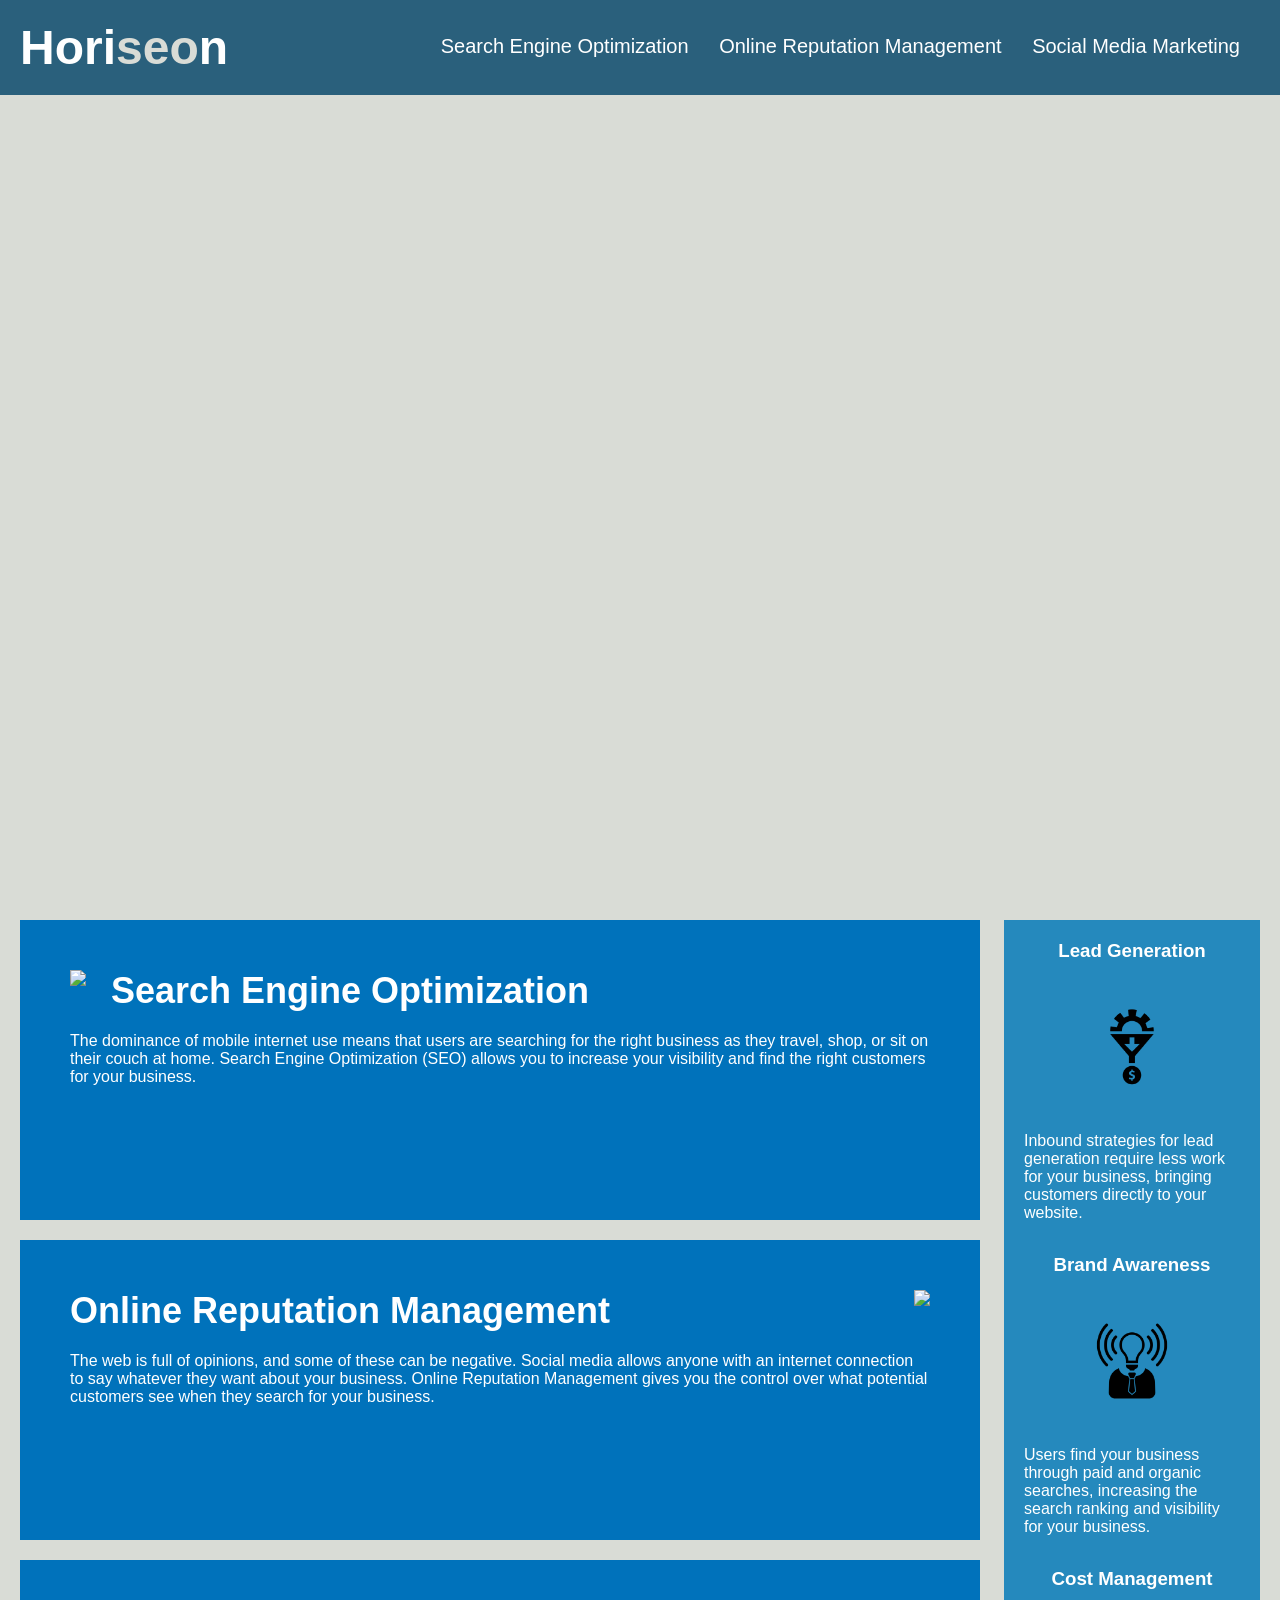
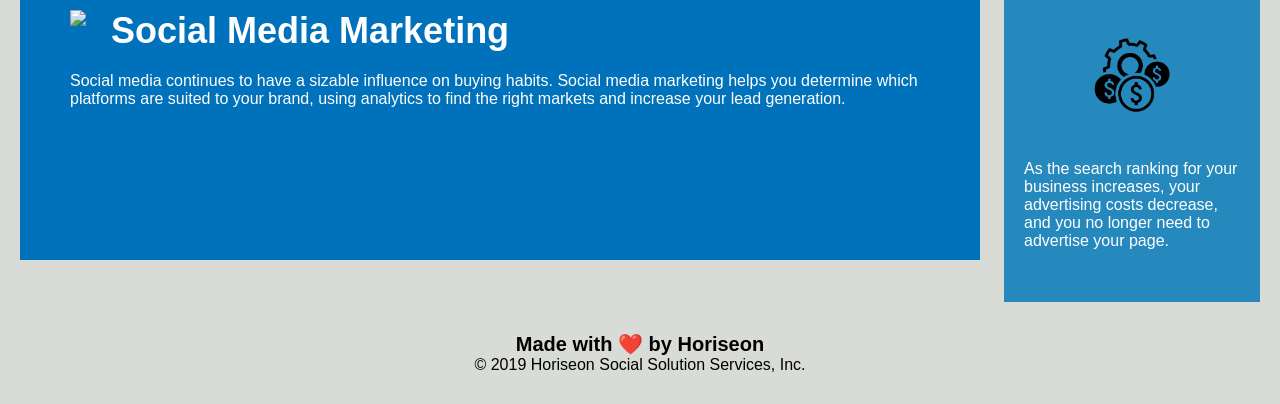
==== index.html @ 5904d70b "file organization 02" ====
<!DOCTYPE html>
<html lang="en-us">

<head>
    <meta charset="UTF-8" />
    <link rel="stylesheet" href="./assets/css/style.css">
    <title>website</title>
</head>

<body>
    <div class="header">
        <h1>Hori<span class="seo">seo</span>n</h1>
        <div>
            <ul>
                <li>
                    <a href="#search-engine-optimization">Search Engine Optimization</a>
                </li>
                <li>
                    <a href="#online-reputation-management">Online Reputation Management</a>
                </li>
                <li>
                    <a href="#social-media-marketing">Social Media Marketing</a>
                </li>
            </ul>
        </div>
    </div>
    <div class="hero"></div>
    <div class="content">
        <div class="search-engine-optimization">
            <img src="./assets/images/search-engine-optimization.jpg" class="float-left" />
            <h2>Search Engine Optimization</h2>
            <p>
                The dominance of mobile internet use means that users are searching for the right business as they travel, shop, or sit on their couch at home. Search Engine Optimization (SEO) allows you to increase your visibility and find the right customers for your business.
            </p>
        </div>
        <div id="online-reputation-management" class="online-reputation-management">
            <img src="./assets/images/online-reputation-management.jpg" class="float-right" />
            <h2>Online Reputation Management</h2>
            <p>
                The web is full of opinions, and some of these can be negative. Social media allows anyone with an internet connection to say whatever they want about your business. Online Reputation Management gives you the control over what potential customers see when they search for your business.
            </p>
        </div>
        <div id="social-media-marketing" class="social-media-marketing">
            <img src="./assets/images/social-media-marketing.jpg" class="float-left" />
            <h2>Social Media Marketing</h2>
            <p>
                Social media continues to have a sizable influence on buying habits. Social media marketing helps you determine which platforms are suited to your brand, using analytics to find the right markets and increase your lead generation.
            </p>
        </div>
    </div>
    <div class="benefits">
        <div class="benefit-lead">
            <h3>Lead Generation</h3>
            <img src="./assets/images/lead-generation.png" />
            <p>
                Inbound strategies for lead generation require less work for your business, bringing customers directly to your website.
            </p>
        </div>
        <div class="benefit-brand">
            <h3>Brand Awareness</h3>
            <img src="./assets/images/brand-awareness.png" />
            <p>
                Users find your business through paid and organic searches, increasing the search ranking and visibility for your business.
            </p>
        </div>
        <div class="benefit-cost">
            <h3>Cost Management</h3>
            <img src="./assets/images/cost-management.png"></img>
            <p>
                As the search ranking for your business increases, your advertising costs decrease, and you no longer need to advertise your page.
            </p>
        </div>
    </div>
    <div class="footer">
        <h2>Made with ❤️️ by Horiseon</h2>
        <p>
            &copy; 2019 Horiseon Social Solution Services, Inc.
        </p>
    </div>
</body>

</html>
---- assets/css/style.css ----
* {
    box-sizing: border-box;
    padding: 0;
    margin: 0;
}

body {
    background-color: #d9dcd6;
}

.header {
    padding: 20px;
    font-family: 'Trebuchet MS', 'Lucida Sans Unicode', 'Lucida Grande', 'Lucida Sans', Arial, sans-serif;
    background-color: #2a607c;
    color: #ffffff;
}

.header h1 {
    display: inline-block;
    font-size: 48px;
}

.header h1 .seo {
    color: #d9dcd6;
}

.header div {
    padding-top: 15px;
    margin-right: 20px;
    float: right;
    font-family: 'Gill Sans', 'Gill Sans MT', Calibri, 'Trebuchet MS', sans-serif;
    font-size: 20px;
}

.header div ul {
    list-style-type: none;
}

.header div ul li {
    display: inline-block;
    margin-left: 25px;
}

a {
    color: #ffffff;
    text-decoration: none;
}

p {
    font-size: 16px;
}

.hero {
    height: 800px;
    width: 100%;
    margin-bottom: 25px;
    background-image: url("../images/digital-marketing-meeting.jpg");
    background-size: cover;
    background-position: center;
}

.float-left {
    float: left;
    margin-right: 25px;
}

.float-right {
    float: right;
    margin-left: 25px;
}

.content {
    width: 75%;
    display: inline-block;
    margin-left: 20px;
}

.benefits {
    margin-right: 20px;
    padding: 20px;
    clear: both;
    float: right;
    width: 20%;
    height: 100%;
    font-family: 'Gill Sans', 'Gill Sans MT', Calibri, 'Trebuchet MS', sans-serif;
    background-color: #2589bd;
}

.benefit-lead {
    margin-bottom: 32px;
    color: #ffffff;
}

.benefit-brand {
    margin-bottom: 32px;
    color: #ffffff;
}

.benefit-cost {
    margin-bottom: 32px;
    color: #ffffff;
}

.benefit-lead h3 {
    margin-bottom: 10px;
    text-align: center;
}

.benefit-brand h3 {
    margin-bottom: 10px;
    text-align: center;
}

.benefit-cost h3 {
    margin-bottom: 10px;
    text-align: center;
}

.benefit-lead img {
    display: block;
    margin: 10px auto;
    max-width: 150px;
}

.benefit-brand img {
    display: block;
    margin: 10px auto;
    max-width: 150px;
}

.benefit-cost img {
    display: block;
    margin: 10px auto;
    max-width: 150px;
}

.search-engine-optimization {
    margin-bottom: 20px;
    padding: 50px;
    height: 300px;
    font-family: 'Gill Sans', 'Gill Sans MT', Calibri, 'Trebuchet MS', sans-serif;
    background-color: #0072bb;
    color: #ffffff;
}

.online-reputation-management {
    margin-bottom: 20px;
    padding: 50px;
    height: 300px;
    font-family: 'Gill Sans', 'Gill Sans MT', Calibri, 'Trebuchet MS', sans-serif;
    background-color: #0072bb;
    color: #ffffff;
}

.social-media-marketing {
    margin-bottom: 20px;
    padding: 50px;
    height: 300px;
    font-family: 'Gill Sans', 'Gill Sans MT', Calibri, 'Trebuchet MS', sans-serif;
    background-color: #0072bb;
    color: #ffffff;
}

.search-engine-optimization img {
    max-height: 200px;
}

.online-reputation-management img {
    max-height: 200px;
}

.social-media-marketing img {
    max-height: 200px;
}

.search-engine-optimization h2 {
    margin-bottom: 20px;
    font-size: 36px;
}

.online-reputation-management h2 {
    margin-bottom: 20px;
    font-size: 36px;
}

.social-media-marketing h2 {
    margin-bottom: 20px;
    font-size: 36px;
}

.footer {
    padding: 30px;
    clear: both;
    font-family: 'Trebuchet MS', 'Lucida Sans Unicode', 'Lucida Grande', 'Lucida Sans', Arial, sans-serif;
    text-align: center;
}

.footer h2 {
    font-size: 20px;
}
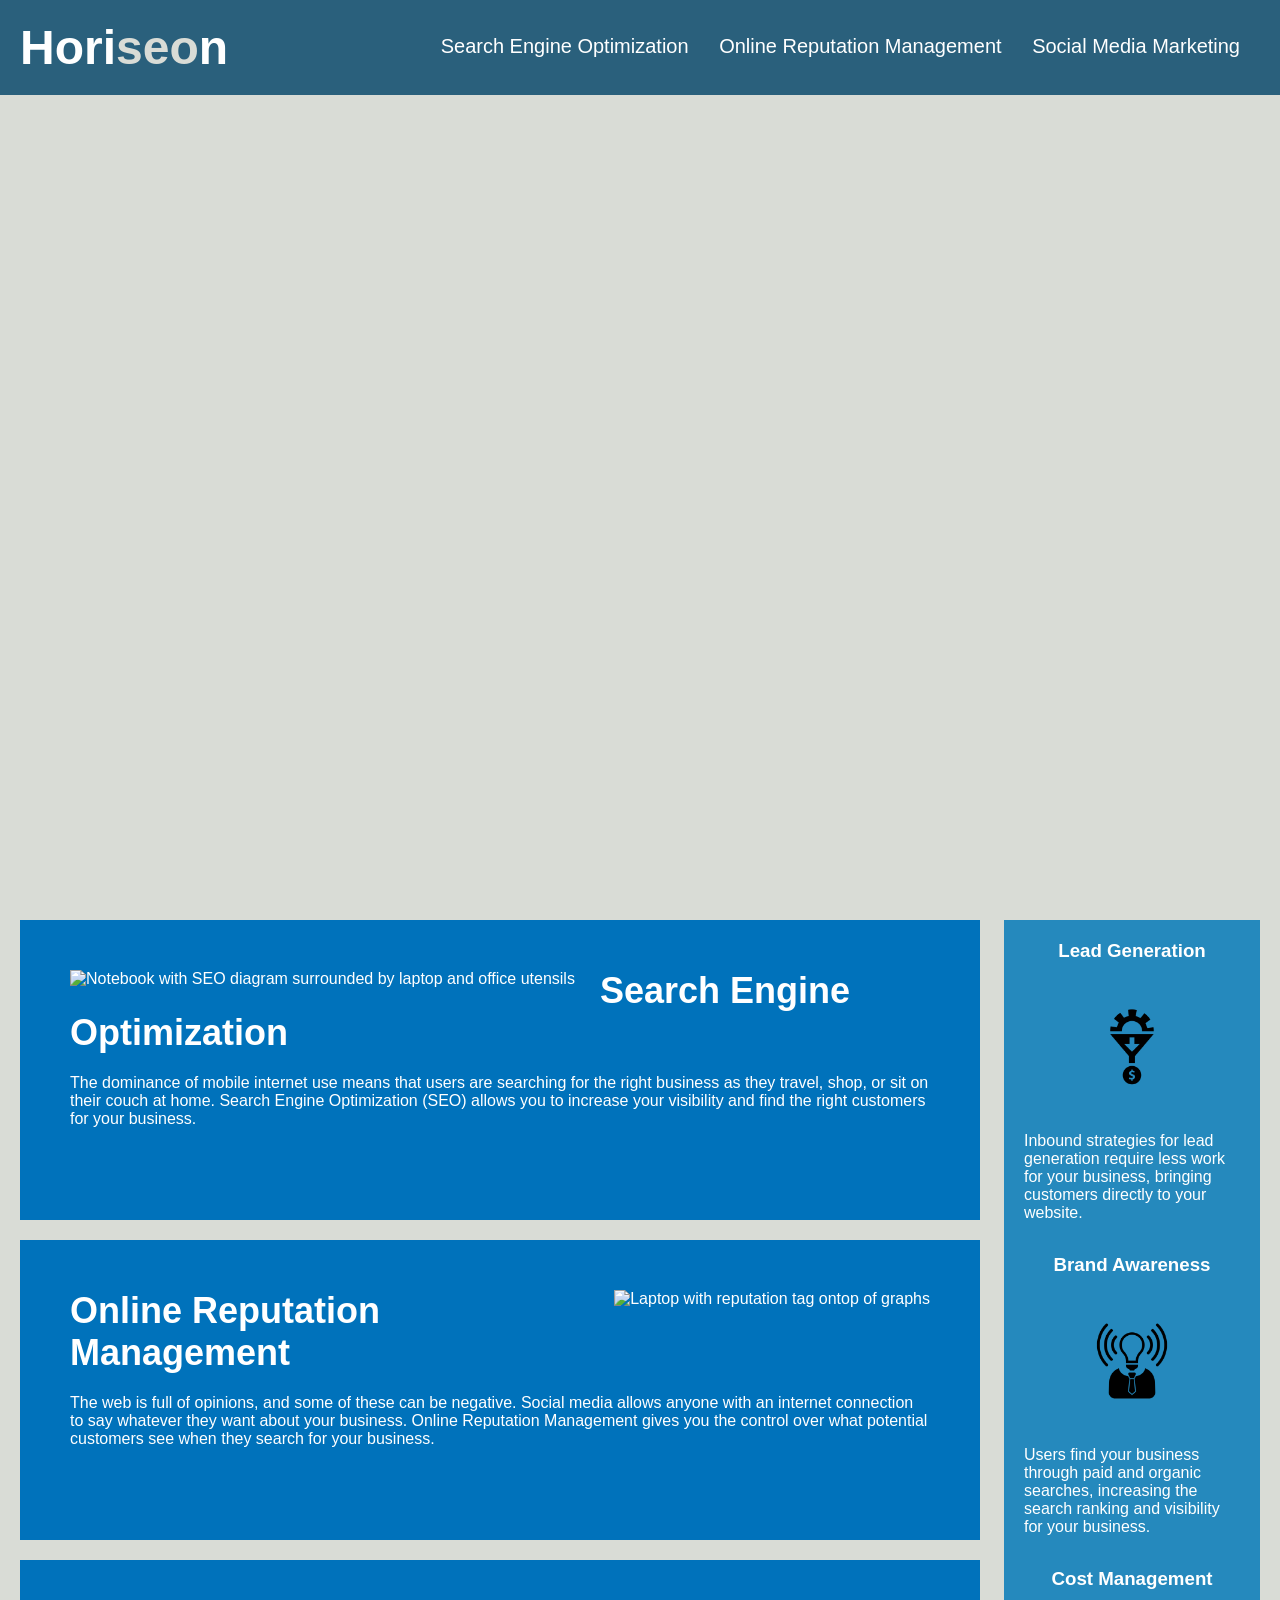
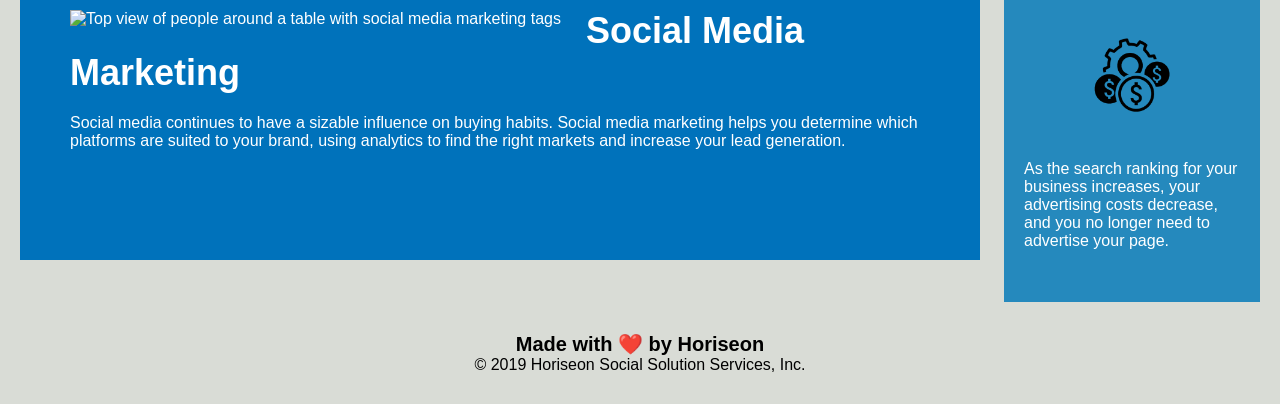
==== commit a4f8369a: "Modified HTML file (head, navigation/header, linked unordered list, hero and added alt to the images" ====
--- a/index.html
+++ b/index.html
@@ -3,74 +3,84 @@
 
 <head>
     <meta charset="UTF-8" />
-    <link rel="stylesheet" href="./assets/css/style.css">
     <title>website</title>
+    <link rel="stylesheet" href="./assets/css/style.css">    
 </head>
 
 <body>
-    <div class="header">
-        <h1>Hori<span class="seo">seo</span>n</h1>
-        <div>
+    <!-- navigation -->
+    <header class="header">
+        <h1>
+            <a href="/">
+                Hori<span class="seo">seo</span>n
+            </a>
+        </h1>
+        <nav>
+            <!-- unordered list -->
             <ul>
+                <!-- list item element -->
                 <li>
+                    <!-- anchor element -->
                     <a href="#search-engine-optimization">Search Engine Optimization</a>
                 </li>
                 <li>
-                    <a href="#online-reputation-management">Online Reputation Management</a>
+                     <a href="#online-reputation-management">Online Reputation Management</a>
                 </li>
-                <li>
-                    <a href="#social-media-marketing">Social Media Marketing</a>
+                 <li>
+                     <a href="#social-media-marketing">Social Media Marketing</a>
                 </li>
             </ul>
+        </nav>        
+    </header>
+    <!-- hero/jumbotron -->
+    <div class="hero"></div>
+        <div class="content">
+            <div id="search-engine-optimization" class="search-engine-optimization">
+                <img src="./assets/images/search-engine-optimization.jpg" alt="Notebook with SEO diagram surrounded by laptop and office utensils" class="float-left" />
+                <h2>Search Engine Optimization</h2>
+                <p>
+                    The dominance of mobile internet use means that users are searching for the right business as they travel, shop, or sit on their couch at home. Search Engine Optimization (SEO) allows you to increase your visibility and find the right customers for your business.
+                </p>
+            </div>
+            <div id="online-reputation-management" class="online-reputation-management">
+                <img src="./assets/images/online-reputation-management.jpg" alt="Laptop with reputation tag ontop of graphs" class="float-right" />
+                <h2>Online Reputation Management</h2>
+                <p>
+                    The web is full of opinions, and some of these can be negative. Social media allows anyone with an internet connection to say whatever they want about your business. Online Reputation Management gives you the control over what potential customers see when they search for your business.
+                </p>
+            </div>
+            <div id="social-media-marketing" class="social-media-marketing">
+                <img src="./assets/images/social-media-marketing.jpg" alt="Top view of people around a table with social media marketing tags" class="float-left" />
+                <h2>Social Media Marketing</h2>
+                <p>
+                    Social media continues to have a sizable influence on buying habits. Social media marketing helps you determine which platforms are suited to your brand, using analytics to find the right markets and increase your lead generation.
+                </p>
+            </div>
         </div>
-    </div>
-    <div class="hero"></div>
-    <div class="content">
-        <div class="search-engine-optimization">
-            <img src="./assets/images/search-engine-optimization.jpg" class="float-left" />
-            <h2>Search Engine Optimization</h2>
-            <p>
-                The dominance of mobile internet use means that users are searching for the right business as they travel, shop, or sit on their couch at home. Search Engine Optimization (SEO) allows you to increase your visibility and find the right customers for your business.
-            </p>
-        </div>
-        <div id="online-reputation-management" class="online-reputation-management">
-            <img src="./assets/images/online-reputation-management.jpg" class="float-right" />
-            <h2>Online Reputation Management</h2>
-            <p>
-                The web is full of opinions, and some of these can be negative. Social media allows anyone with an internet connection to say whatever they want about your business. Online Reputation Management gives you the control over what potential customers see when they search for your business.
-            </p>
-        </div>
-        <div id="social-media-marketing" class="social-media-marketing">
-            <img src="./assets/images/social-media-marketing.jpg" class="float-left" />
-            <h2>Social Media Marketing</h2>
-            <p>
-                Social media continues to have a sizable influence on buying habits. Social media marketing helps you determine which platforms are suited to your brand, using analytics to find the right markets and increase your lead generation.
-            </p>
-        </div>
-    </div>
-    <div class="benefits">
-        <div class="benefit-lead">
-            <h3>Lead Generation</h3>
-            <img src="./assets/images/lead-generation.png" />
-            <p>
-                Inbound strategies for lead generation require less work for your business, bringing customers directly to your website.
-            </p>
-        </div>
-        <div class="benefit-brand">
-            <h3>Brand Awareness</h3>
-            <img src="./assets/images/brand-awareness.png" />
-            <p>
-                Users find your business through paid and organic searches, increasing the search ranking and visibility for your business.
-            </p>
-        </div>
-        <div class="benefit-cost">
-            <h3>Cost Management</h3>
-            <img src="./assets/images/cost-management.png"></img>
-            <p>
-                As the search ranking for your business increases, your advertising costs decrease, and you no longer need to advertise your page.
-            </p>
-        </div>
-    </div>
+        <div class="benefits">
+            <div class="benefit-lead">
+                <h3>Lead Generation</h3>
+                <img src="./assets/images/lead-generation.png" alt="" />
+                <p>
+                    Inbound strategies for lead generation require less work for your business, bringing customers directly to your website.
+                </p>
+            </div>
+            <div class="benefit-brand">
+                <h3>Brand Awareness</h3>
+                <img src="./assets/images/brand-awareness.png" alt="" />
+                <p>
+                    Users find your business through paid and organic searches, increasing the search ranking and visibility for your business.
+                </p>
+            </div>
+            <div class="benefit-cost">
+                <h3>Cost Management</h3>
+                <img src="./assets/images/cost-management.png" alt="" />
+                <p>
+                    As the search ranking for your business increases, your advertising costs decrease, and you no longer need to advertise your page.
+                </p>
+            </div>
+        </div>    
+    <!-- footer -->
     <div class="footer">
         <h2>Made with ❤️️ by Horiseon</h2>
         <p>
--- a/assets/css/style.css
+++ b/assets/css/style.css
@@ -24,7 +24,7 @@
     color: #d9dcd6;
 }
 
-.header div {
+.header nav {
     padding-top: 15px;
     margin-right: 20px;
     float: right;
@@ -32,11 +32,11 @@
     font-size: 20px;
 }
 
-.header div ul {
+.header nav ul {
     list-style-type: none;
 }
 
-.header div ul li {
+.header nav ul li {
     display: inline-block;
     margin-left: 25px;
 }
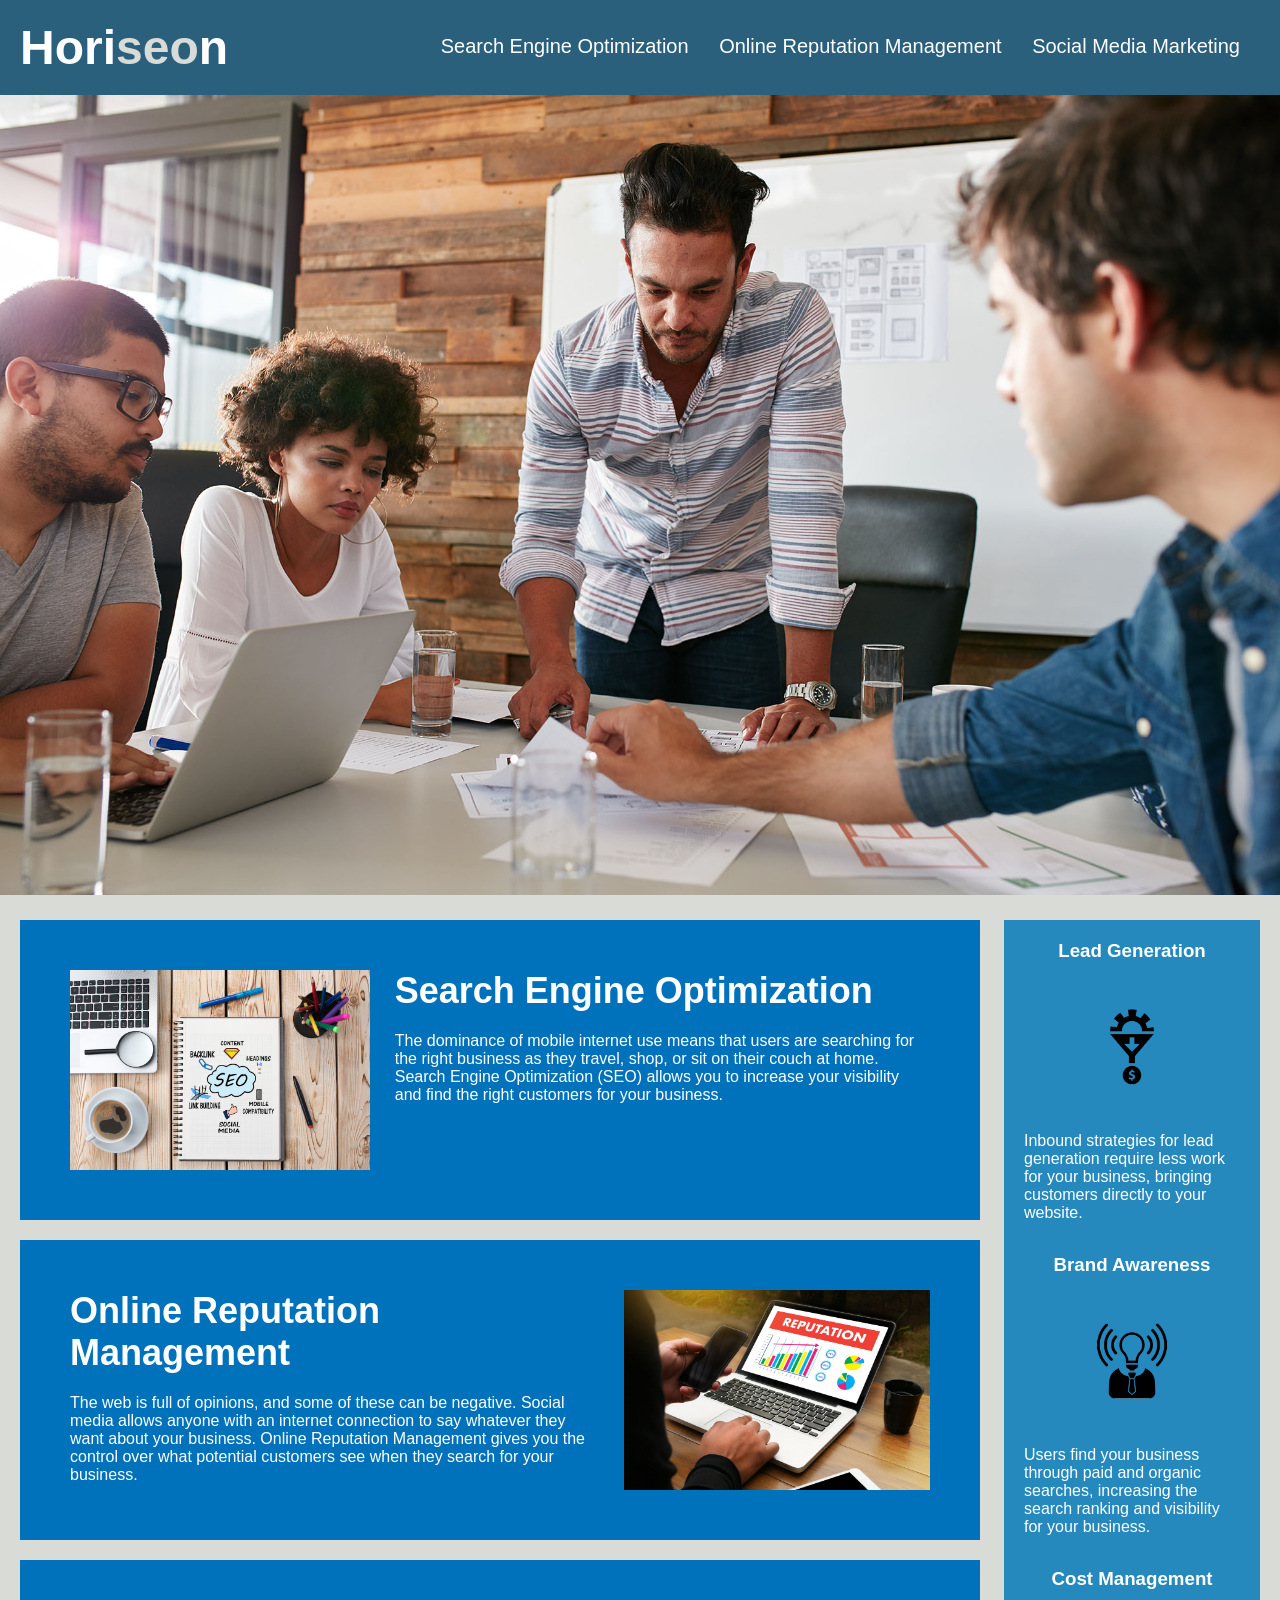
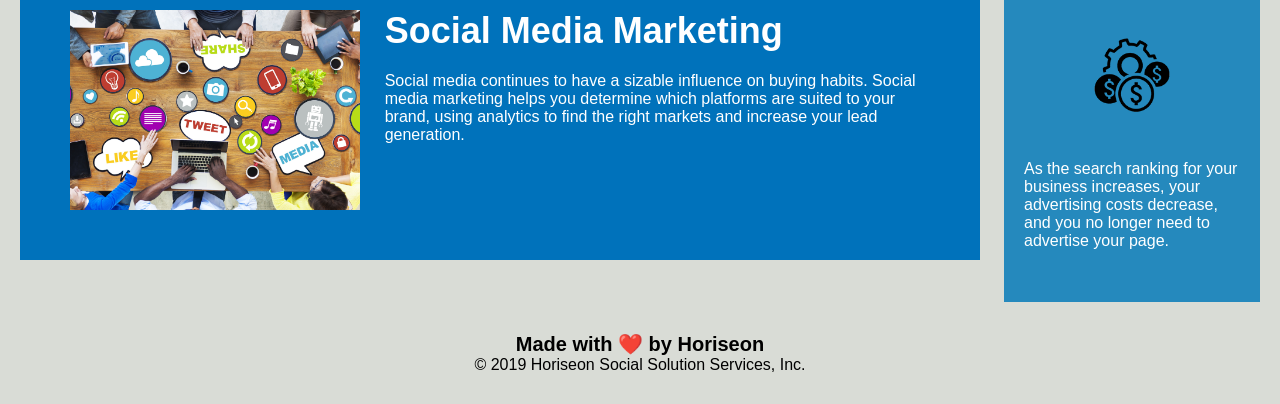
==== commit 04e19abc: "Compressed image sizes and added section and aside tags" ====
--- a/index.html
+++ b/index.html
@@ -34,52 +34,52 @@
     </header>
     <!-- hero/jumbotron -->
     <div class="hero"></div>
-        <div class="content">
+        <section class="content">
             <div id="search-engine-optimization" class="search-engine-optimization">
-                <img src="./assets/images/search-engine-optimization.jpg" alt="Notebook with SEO diagram surrounded by laptop and office utensils" class="float-left" />
+                <img src="./assets/images/compressed/search-engine-optimization.jpg" alt="Notebook with SEO diagram surrounded by laptop and office utensils" class="float-left" />
                 <h2>Search Engine Optimization</h2>
                 <p>
                     The dominance of mobile internet use means that users are searching for the right business as they travel, shop, or sit on their couch at home. Search Engine Optimization (SEO) allows you to increase your visibility and find the right customers for your business.
                 </p>
             </div>
             <div id="online-reputation-management" class="online-reputation-management">
-                <img src="./assets/images/online-reputation-management.jpg" alt="Laptop with reputation tag ontop of graphs" class="float-right" />
+                <img src="./assets/images/compressed/online-reputation-management.jpg" alt="Laptop with reputation tag ontop of graphs" class="float-right" />
                 <h2>Online Reputation Management</h2>
                 <p>
                     The web is full of opinions, and some of these can be negative. Social media allows anyone with an internet connection to say whatever they want about your business. Online Reputation Management gives you the control over what potential customers see when they search for your business.
                 </p>
             </div>
             <div id="social-media-marketing" class="social-media-marketing">
-                <img src="./assets/images/social-media-marketing.jpg" alt="Top view of people around a table with social media marketing tags" class="float-left" />
+                <img src="./assets/images/compressed/social-media-marketing.jpg" alt="Top view of people around a table with social media marketing tags" class="float-left" />
                 <h2>Social Media Marketing</h2>
                 <p>
                     Social media continues to have a sizable influence on buying habits. Social media marketing helps you determine which platforms are suited to your brand, using analytics to find the right markets and increase your lead generation.
                 </p>
             </div>
-        </div>
-        <div class="benefits">
+        </section>
+        <aside class="benefits">
             <div class="benefit-lead">
                 <h3>Lead Generation</h3>
-                <img src="./assets/images/lead-generation.png" alt="" />
+                <img src="./assets/images/compressed/lead-generation.png" alt="" />
                 <p>
                     Inbound strategies for lead generation require less work for your business, bringing customers directly to your website.
                 </p>
             </div>
             <div class="benefit-brand">
                 <h3>Brand Awareness</h3>
-                <img src="./assets/images/brand-awareness.png" alt="" />
+                <img src="./assets/images/compressed/brand-awarenessn.png" alt="" />
                 <p>
                     Users find your business through paid and organic searches, increasing the search ranking and visibility for your business.
                 </p>
             </div>
             <div class="benefit-cost">
                 <h3>Cost Management</h3>
-                <img src="./assets/images/cost-management.png" alt="" />
+                <img src="./assets/images/compressed/cost-management.png" alt="" />
                 <p>
                     As the search ranking for your business increases, your advertising costs decrease, and you no longer need to advertise your page.
                 </p>
             </div>
-        </div>    
+        </aside>   
     <!-- footer -->
     <div class="footer">
         <h2>Made with ❤️️ by Horiseon</h2>
--- a/assets/css/style.css
+++ b/assets/css/style.css
@@ -54,7 +54,7 @@
     height: 800px;
     width: 100%;
     margin-bottom: 25px;
-    background-image: url("../images/digital-marketing-meeting.jpg");
+    background-image: url("../images/compressed/digital-marketing-meeting.jpg");
     background-size: cover;
     background-position: center;
 }
